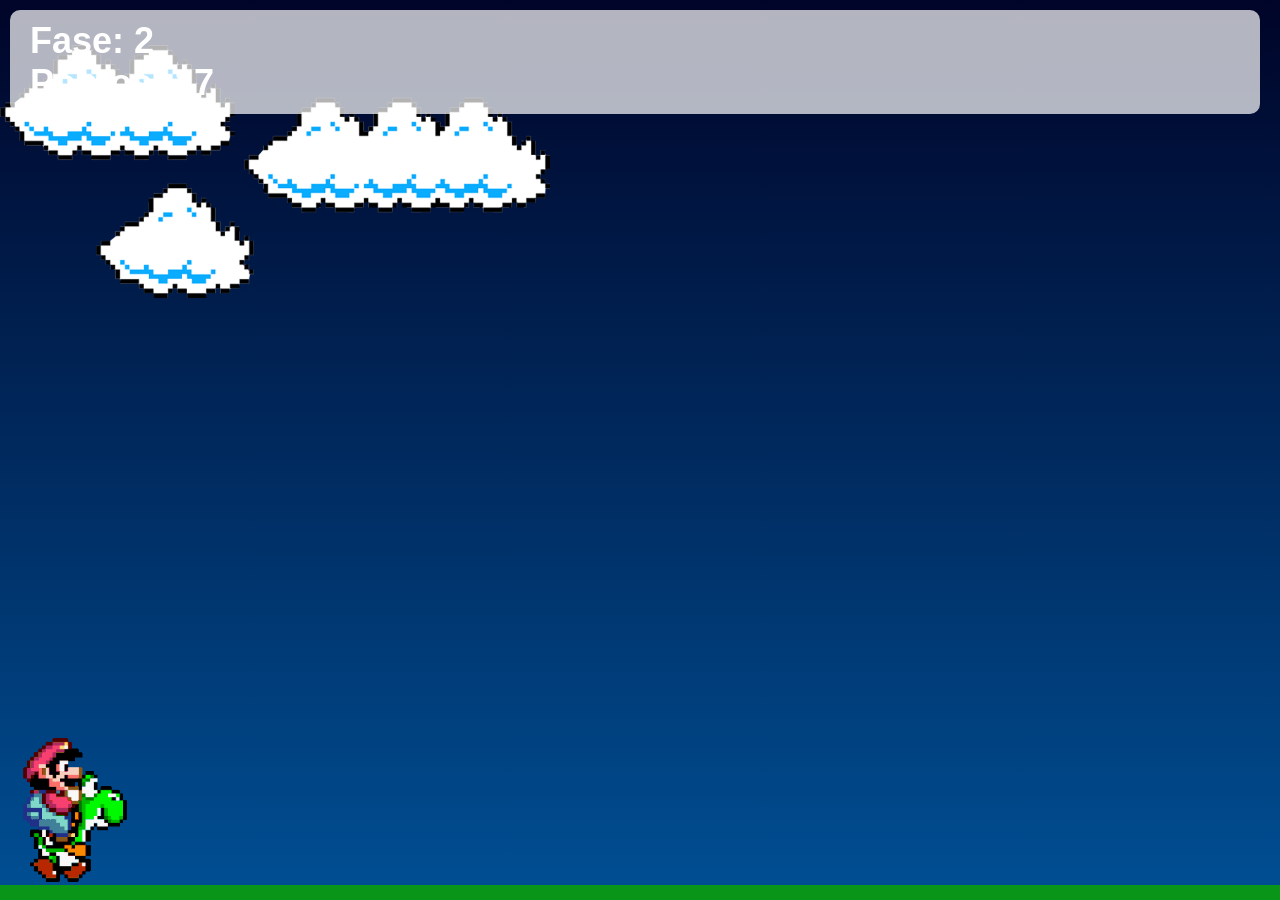
==== index.html @ f0bb4565 "gg" ====
<!DOCTYPE html>
<html lang="pt-BR">
<head>
    <meta charset="UTF-8" />
    <meta name="viewport" content="width=device-width, initial-scale=1.0" />
    <link rel="stylesheet" href="style.css" />
    <script src="script.js" defer></script>
    <title>Mario Game</title>
</head>
<body>
    <div class="game-board day" id="gameBoard">
        <img src="./img/mario.gif" class="mario" />
        <img src="./img/pipe.png" class="pipe" />
        <img src="./img/clouds.png" class="clouds" />
    

        <div class="score-board">
            <h2>Fase: <span id="fase">1</span></h2>
            <h2>Pontos: <span id="pontos">0</span></h2>
        </div>

        <button id="restartButton">Reiniciar Jogo</button>

        <div id="finalScene" style="display: none; position: absolute; top: 0; left: 0; width: 100%; height: 100%; background: rgba(0,0,0,0.8); justify-content: center; align-items: center; flex-direction: column; z-index: 100;">
            <p style="color: white; font-size: 24px; margin-bottom: 20px;">Parabéns! Você completou o jogo. Clique no vídeo para assistir o final.</p>
            <video id="finalVideo" src="./video/ssstik.io_@fantocheromantizado_1776141314644.mp4" controls style="width: 80%; max-width: 600px;"></video>
        </div>
    </div>
</body>
</html>
---- style.css ----
* {
    margin: 0;
    padding: 0;
    box-sizing: border-box;
}

body, html {
    width: 100%;
    height: 100%;
    margin: 0;
    padding: 0;
}

.game-board {
    width: 100vw;
    height: 100vh;
    border-bottom: 15px solid rgb(8, 149, 24);
    margin: 0 auto;
    position: relative;
    overflow: hidden;
    transition: background 1s ease;
}

/* Climas */
.game-board.day { background: linear-gradient(#156c8f, #adccd8); }
.game-board.night { background: linear-gradient(#000428, #004e92); }
.game-board.rainy { background: linear-gradient(#3a3a3a, #7f8c8d); }
.game-board.cloudy { background: linear-gradient(#5a5a5a, #9a9a9a); }

.game-board.rainy::after {
    content: '';
    position: absolute;
    top: 0; left: 0;
    width: 100%; height: 100%;
    background: url('../img/placidplace-drops-13474_256.gif') center / cover no-repeat;
    pointer-events: none;
    z-index: 0;
    opacity: 0.3;
}

.mario {
    width: 150px;
    position: absolute;
    bottom: 0;
    z-index: 1;
}

/* Garante que o Yoshi fique bem posicionado se a imagem for diferente */
.mario[src*="yoshi"] {
    width: 160px;
}

.pipe {
    position: absolute;
    bottom: 0;
    width: 80px;
    animation: pipe-animation 1.5s infinite linear;
}

.clouds {
    position: absolute;
    width: 550px;
    animation: clouds-animation 20s linear infinite;
    top: 5vh;
    z-index: 0;
}

.score-board {
    position: absolute;
    top: 20px;
    right: 20px;
    color: white;
    font-size: 24px;
    font-family: Arial, sans-serif;
    z-index: 2;
}

#restartButton {
    display: none;
    position: absolute;
    top: 50%;
    left: 50%;
    transform: translate(-50%, -50%);
    padding: 20px 40px;
    background-color: #060aff;
    color: rgb(224, 214, 214);
    border: 4px solid #0fecd2;
    border-radius: 15px;
    font-size: 24px;
    font-family: 'Arial', sans-serif;
    font-weight: bold;
    cursor: pointer;
    z-index: 10;
    box-shadow: 0 10px 0 #95271d;
}

#restartButton:active {
    box-shadow: none;
    transform: translate(-50%, -45%);
}

#finalScene {
    display: none;
    position: absolute;
    top: 0;
    left: 0;
    width: 100%;
    height: 100%;
    background: rgba(0,0,0,0.8);
    justify-content: center;
    align-items: center;
    flex-direction: column;
    z-index: 100;
}

.jump { animation: jump 500ms ease-out; }

@keyframes pipe-animation {
    from { right: -80px; }
    to { right: 100%; }
}

@keyframes jump {
    0% { bottom: 0; }
    40%, 50%, 60% { bottom: 20vh; }
    100% { bottom: 0; }
}

@keyframes clouds-animation {
    0% { left: 100%; }
    100% { left: -550px; }
}

.score-board {
    position: absolute;
    top: 10px;
    left: 10px;
    background-color: rgba(255, 255, 255, 0.7);
    padding: 10px 20px;
    border-radius: 10px;
    font-family: Arial, sans-serif;
    z-index: 2;
}
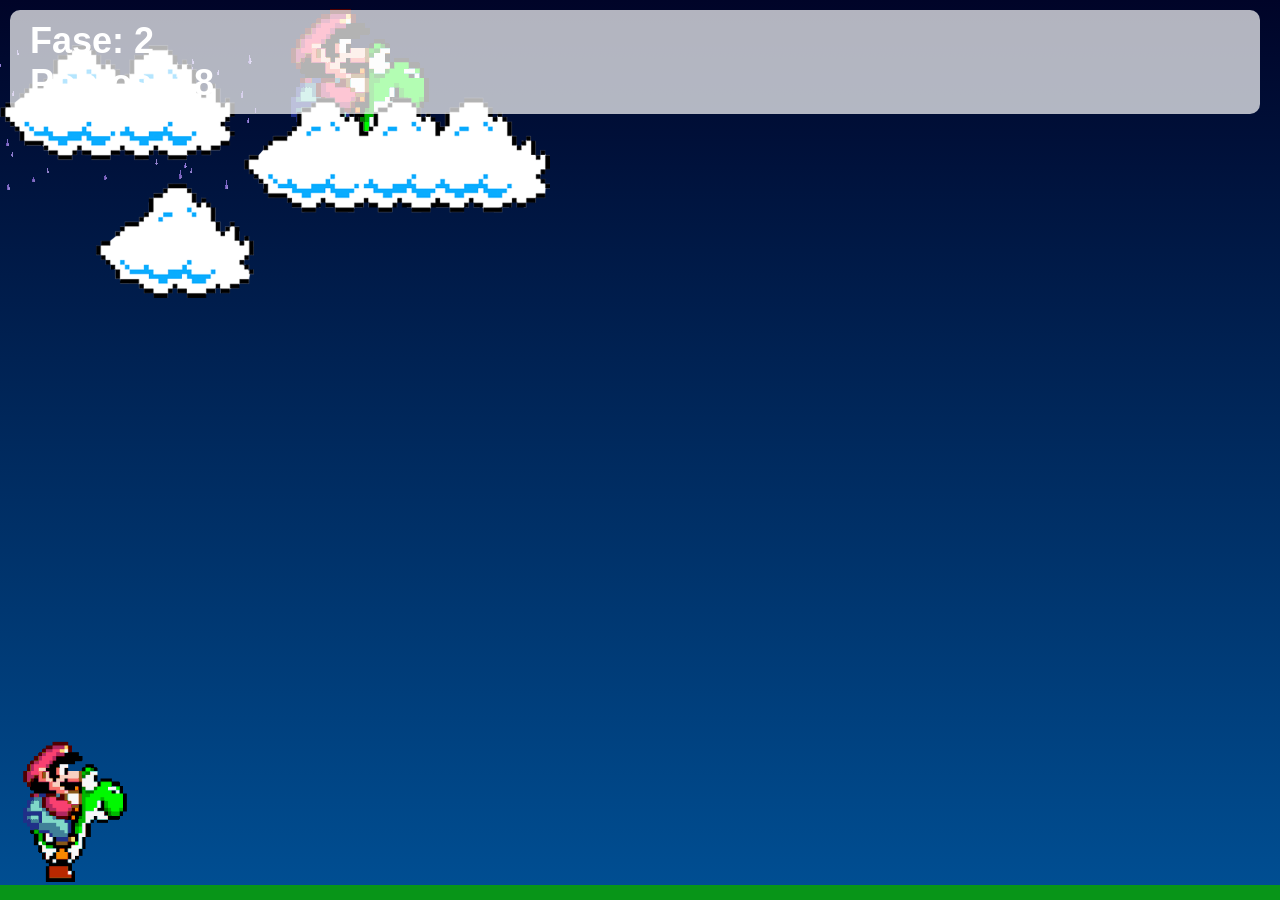
==== commit bc44a6f4: "dd" ====
--- a/index.html
+++ b/index.html
@@ -12,6 +12,8 @@
         <img src="./img/mario.gif" class="mario" />
         <img src="./img/pipe.png" class="pipe" />
         <img src="./img/clouds.png" class="clouds" />
+        <img src="./img/placidplace-drops-13474_256.gif" alt="">
+        <img src="./img/super-mario-world-yoshi.gif" alt="">
     
 
         <div class="score-board">
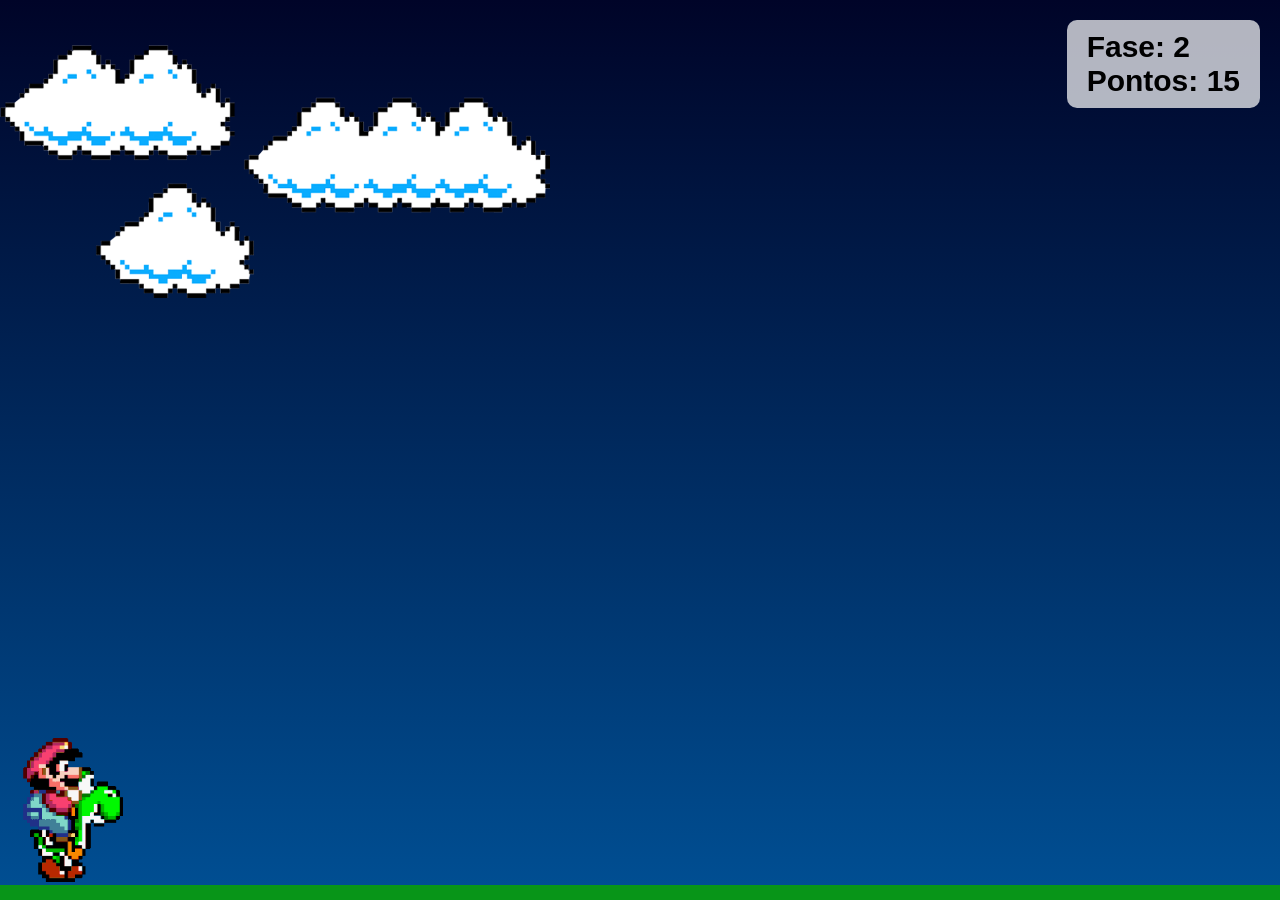
==== commit fc3400f9: "ss" ====
--- a/index.html
+++ b/index.html
@@ -9,12 +9,9 @@
 </head>
 <body>
     <div class="game-board day" id="gameBoard">
-        <img src="./img/mario.gif" class="mario" />
-        <img src="./img/pipe.png" class="pipe" />
-        <img src="./img/clouds.png" class="clouds" />
-        <img src="./img/placidplace-drops-13474_256.gif" alt="">
-        <img src="./img/super-mario-world-yoshi.gif" alt="">
-    
+        <img src="./img/mario.gif" class="mario" alt="Mario" />
+        <img src="./img/pipe.png" class="pipe" alt="Cano" />
+        <img src="./img/clouds.png" class="clouds" alt="Nuvens" />
 
         <div class="score-board">
             <h2>Fase: <span id="fase">1</span></h2>
@@ -23,9 +20,9 @@
 
         <button id="restartButton">Reiniciar Jogo</button>
 
-        <div id="finalScene" style="display: none; position: absolute; top: 0; left: 0; width: 100%; height: 100%; background: rgba(0,0,0,0.8); justify-content: center; align-items: center; flex-direction: column; z-index: 100;">
-            <p style="color: white; font-size: 24px; margin-bottom: 20px;">Parabéns! Você completou o jogo. Clique no vídeo para assistir o final.</p>
-            <video id="finalVideo" src="./video/ssstik.io_@fantocheromantizado_1776141314644.mp4" controls style="width: 80%; max-width: 600px;"></video>
+        <div id="finalScene">
+            <p>Parabéns! Você completou o jogo. Clique no vídeo para assistir o final.</p>
+            <video id="finalVideo" src="./video/ssstik.io_@fantocheromantizado_1776141314644.mp4" controls></video>
         </div>
     </div>
 </body>
--- a/style.css
+++ b/style.css
@@ -7,8 +7,7 @@
 body, html {
     width: 100%;
     height: 100%;
-    margin: 0;
-    padding: 0;
+    overflow: hidden;
 }
 
 .game-board {
@@ -32,7 +31,7 @@
     position: absolute;
     top: 0; left: 0;
     width: 100%; height: 100%;
-    background: url('../img/placidplace-drops-13474_256.gif') center / cover no-repeat;
+    background: url('./img/placidplace-drops-13474_256.gif') center / cover no-repeat;
     pointer-events: none;
     z-index: 0;
     opacity: 0.3;
@@ -45,7 +44,6 @@
     z-index: 1;
 }
 
-/* Garante que o Yoshi fique bem posicionado se a imagem for diferente */
 .mario[src*="yoshi"] {
     width: 160px;
 }
@@ -55,6 +53,7 @@
     bottom: 0;
     width: 80px;
     animation: pipe-animation 1.5s infinite linear;
+    z-index: 1;
 }
 
 .clouds {
@@ -69,8 +68,11 @@
     position: absolute;
     top: 20px;
     right: 20px;
-    color: white;
-    font-size: 24px;
+    background-color: rgba(255, 255, 255, 0.7);
+    padding: 10px 20px;
+    border-radius: 10px;
+    color: #000;
+    font-size: 20px;
     font-family: Arial, sans-serif;
     z-index: 2;
 }
@@ -113,7 +115,22 @@
     z-index: 100;
 }
 
-.jump { animation: jump 500ms ease-out; }
+#finalScene p {
+    color: white;
+    font-size: 24px;
+    margin-bottom: 20px;
+    text-align: center;
+    padding: 0 20px;
+}
+
+#finalVideo {
+    width: 80%;
+    max-width: 600px;
+}
+
+.jump { 
+    animation: jump 500ms ease-out; 
+}
 
 @keyframes pipe-animation {
     from { right: -80px; }
@@ -129,15 +146,4 @@
 @keyframes clouds-animation {
     0% { left: 100%; }
     100% { left: -550px; }
-}
-
-.score-board {
-    position: absolute;
-    top: 10px;
-    left: 10px;
-    background-color: rgba(255, 255, 255, 0.7);
-    padding: 10px 20px;
-    border-radius: 10px;
-    font-family: Arial, sans-serif;
-    z-index: 2;
 }
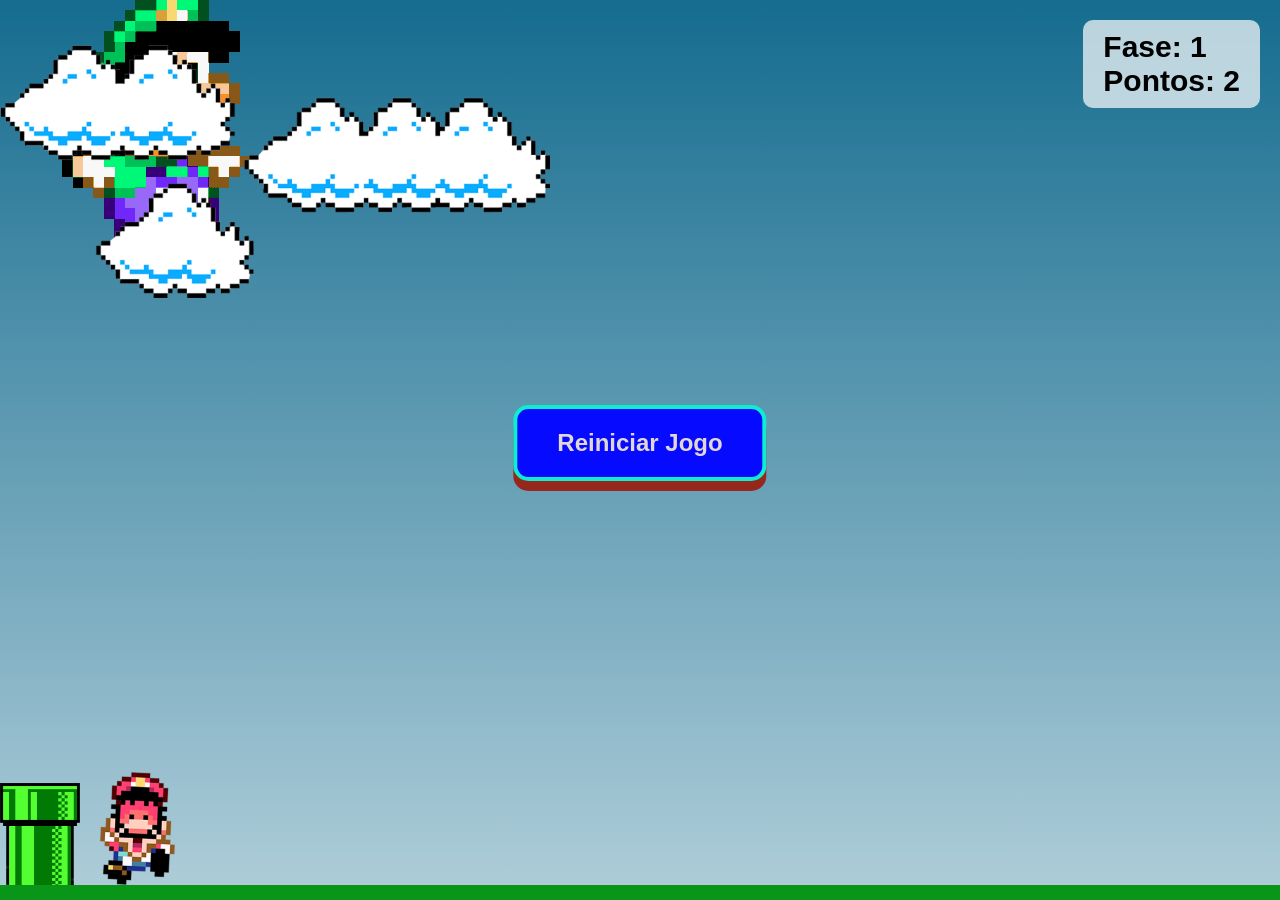
==== commit dc055087: "l" ====
--- a/index.html
+++ b/index.html
@@ -12,6 +12,7 @@
         <img src="./img/mario.gif" class="mario" alt="Mario" />
         <img src="./img/pipe.png" class="pipe" alt="Cano" />
         <img src="./img/clouds.png" class="clouds" alt="Nuvens" />
+        <img src="./img/luigi_running_by_win1945_dfk55sp.gif" alt="">
 
         <div class="score-board">
             <h2>Fase: <span id="fase">1</span></h2>
--- a/style.css
+++ b/style.css
@@ -8,16 +8,22 @@
     width: 100%;
     height: 100%;
     overflow: hidden;
+    touch-action: manipulation;
+    overscroll-behavior: none;
 }
 
 .game-board {
+    position: fixed;
+    inset: 0;
     width: 100vw;
-    height: 100vh;
+    height: 100dvh;
+    max-width: 100vw;
+    max-height: 100dvh;
     border-bottom: 15px solid rgb(8, 149, 24);
     margin: 0 auto;
-    position: relative;
     overflow: hidden;
     transition: background 1s ease;
+    contain: layout paint style;
 }
 
 /* Climas */
@@ -41,13 +47,22 @@
     width: 150px;
     position: absolute;
     bottom: 0;
+    left: 50px;
     z-index: 1;
 }
 
 .mario[src*="yoshi"] {
-    width: 160px;
-}
-
+    width: 50px;
+}
+
+.luigi {
+    width: 150px;
+    position: absolute;
+    bottom: 0;
+    left: 50px;
+    z-index: 1;
+}
+ 
 .pipe {
     position: absolute;
     bottom: 0;
@@ -104,8 +119,7 @@
 #finalScene {
     display: none;
     position: absolute;
-    top: 0;
-    left: 0;
+    inset: 0;
     width: 100%;
     height: 100%;
     background: rgba(0,0,0,0.8);
@@ -134,7 +148,7 @@
 
 @keyframes pipe-animation {
     from { right: -80px; }
-    to { right: 100%; }
+    to { right: calc(100% + 80px); }
 }
 
 @keyframes jump {
@@ -146,4 +160,80 @@
 @keyframes clouds-animation {
     0% { left: 100%; }
     100% { left: -550px; }
-}+}
+
+@media (max-width: 768px) {
+    .game-board {
+        border-bottom-width: 10px;
+    }
+
+    .mario {
+        width: 100px;
+        left: 18px;
+    }
+
+    .mario[src*="yoshi"] {
+        width: 120px;
+    }
+
+    .pipe {
+        width: 52px;
+    }
+
+    .clouds {
+        width: min(82vw, 420px);
+        top: 8vh;
+    }
+
+    .score-board {
+        top: 12px;
+        right: 12px;
+        padding: 8px 12px;
+        font-size: clamp(14px, 3vw, 20px);
+    }
+
+    #restartButton {
+        width: min(72vw, 260px);
+        padding: 14px 20px;
+        font-size: clamp(18px, 5vw, 24px);
+        border-width: 3px;
+        box-shadow: 0 8px 0 #95271d;
+    }
+
+    #restartButton:active {
+        transform: translate(-50%, -42%);
+    }
+
+    #finalScene p {
+        font-size: clamp(18px, 5vw, 26px);
+    }
+
+    #finalVideo {
+        width: min(90vw, 480px);
+    }
+}
+
+@media (max-width: 480px) {
+    .mario {
+        width: 82px;
+        left: 12px;
+    }
+
+    .mario[src*="yoshi"] {
+        width: 102px;
+    }
+
+    .pipe {
+        width: 44px;
+    }
+
+    .score-board {
+        padding: 6px 10px;
+        border-radius: 8px;
+    }
+
+    #restartButton {
+        width: 78vw;
+        padding: 12px 18px;
+    }
+}
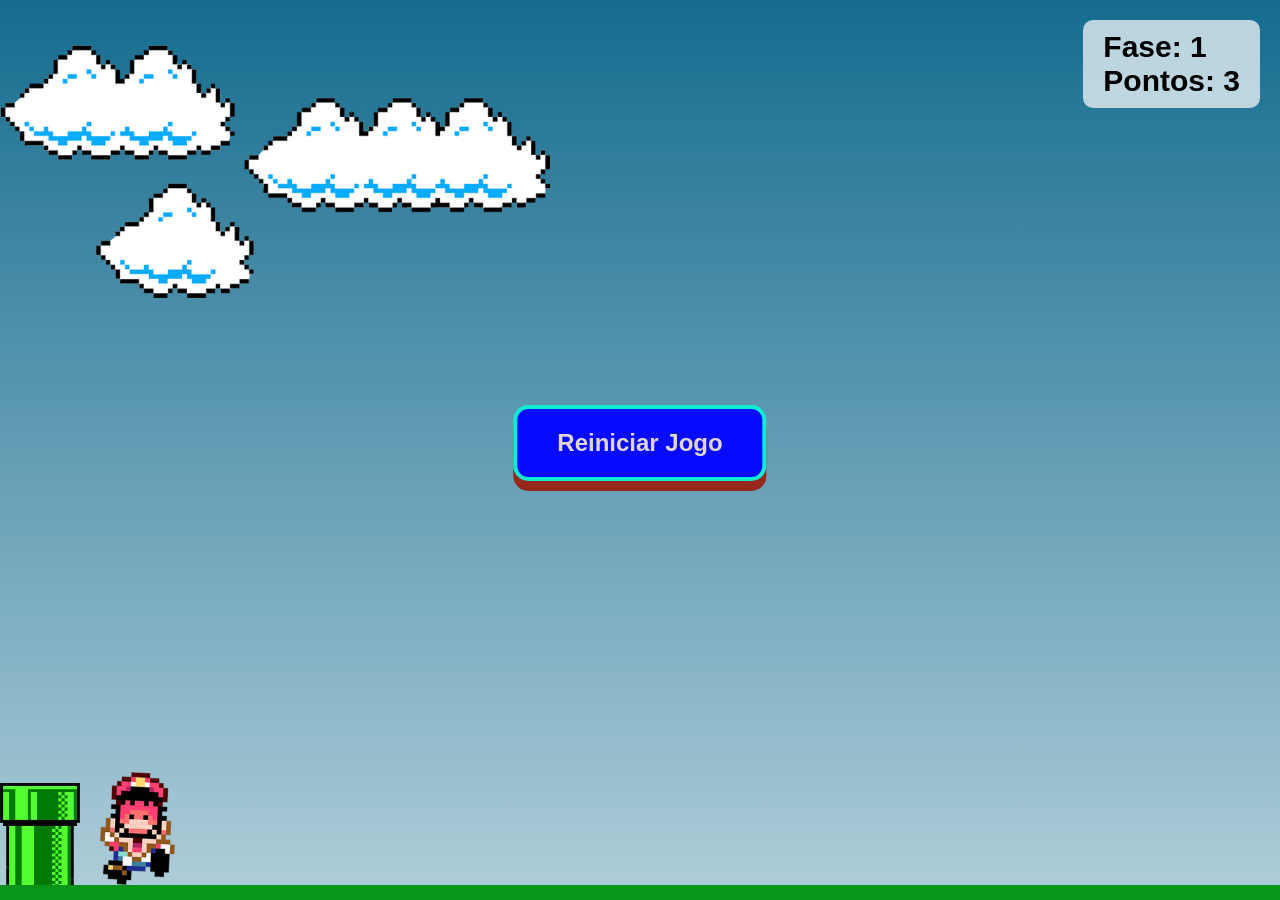
==== commit 9411746f: "p" ====
--- a/index.html
+++ b/index.html
@@ -12,7 +12,6 @@
         <img src="./img/mario.gif" class="mario" alt="Mario" />
         <img src="./img/pipe.png" class="pipe" alt="Cano" />
         <img src="./img/clouds.png" class="clouds" alt="Nuvens" />
-        <img src="./img/luigi_running_by_win1945_dfk55sp.gif" alt="">
 
         <div class="score-board">
             <h2>Fase: <span id="fase">1</span></h2>
--- a/style.css
+++ b/style.css
@@ -55,14 +55,6 @@
     width: 50px;
 }
 
-.luigi {
-    width: 150px;
-    position: absolute;
-    bottom: 0;
-    left: 50px;
-    z-index: 1;
-}
- 
 .pipe {
     position: absolute;
     bottom: 0;
